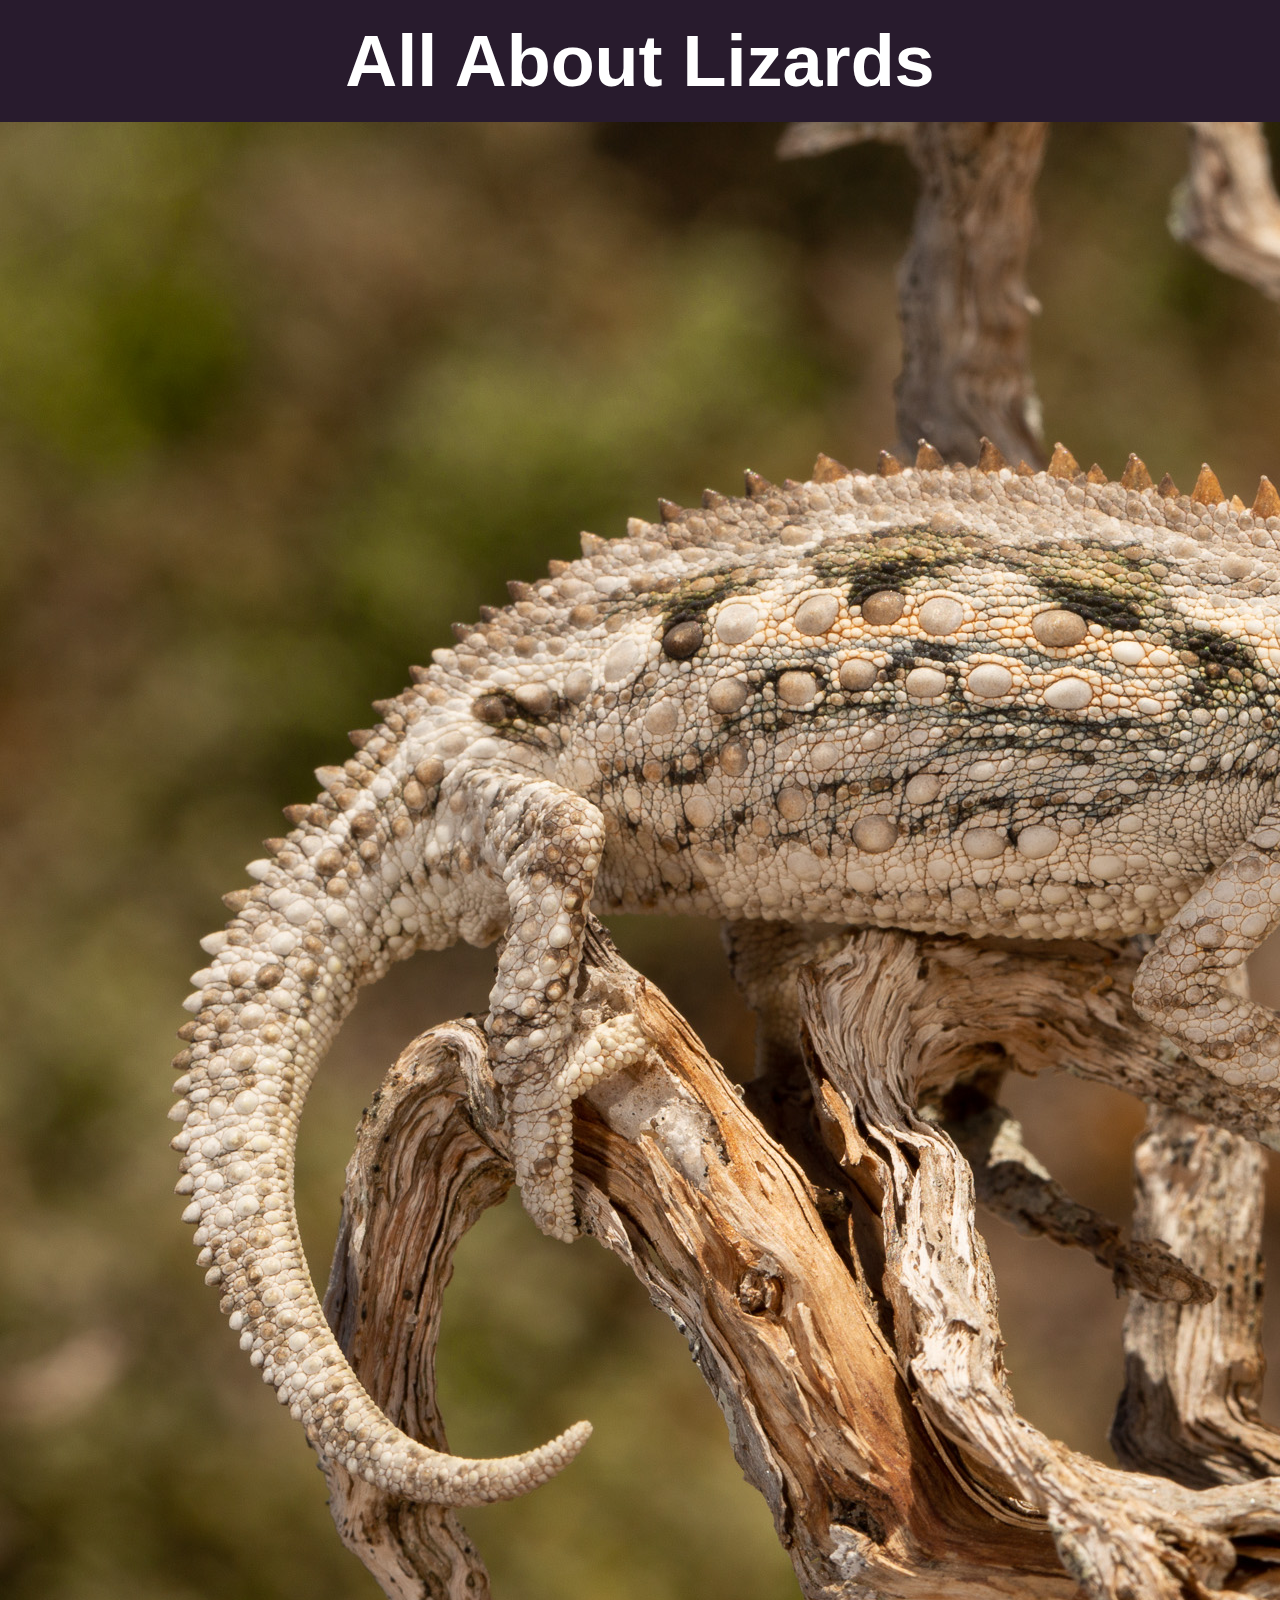
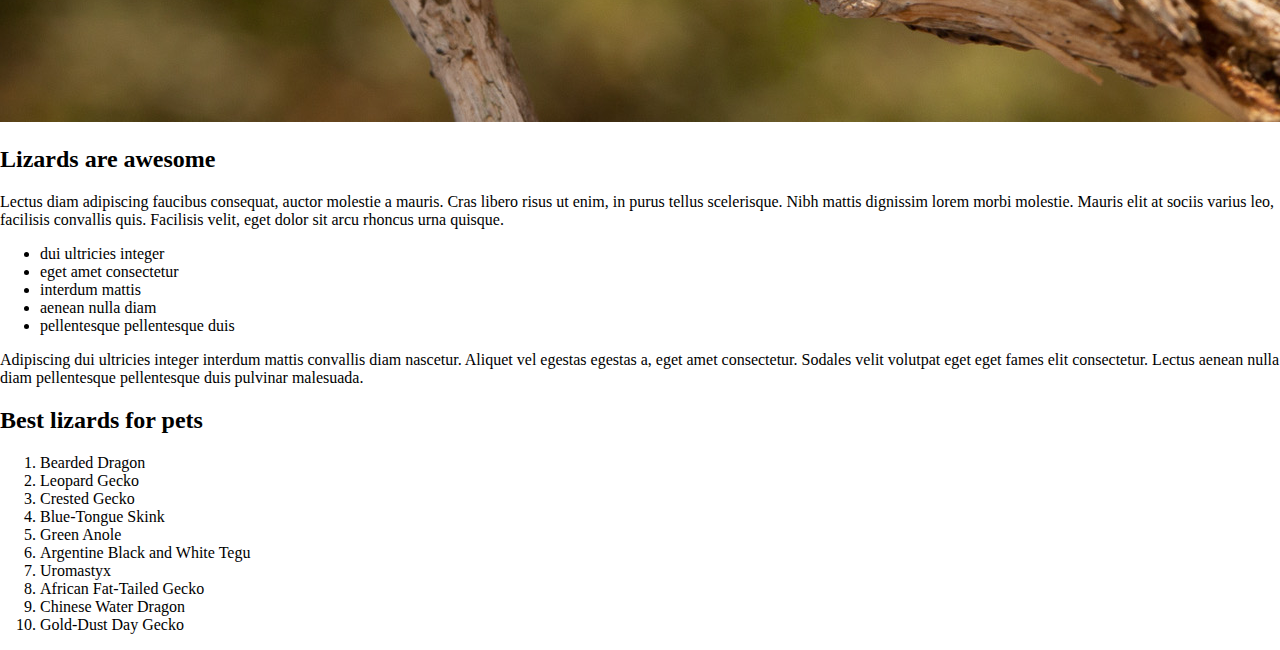
==== index.html @ 0e9bcd40 "working the challenge" ====
<!DOCTYPE html>
<html lang="en">
    <head>
        <title>Scrimba Challenge #1</title>
        <link href="css/index.css" rel="stylesheet">
    </head>
    <body>

        <header>
            <h1>All About Lizards</h1>
        </header>
        <main>
            <section class="main-content">
                <img src="img/chamelion.jpg" alt="woody chamelion">

                <h2>Lizards are awesome</h2>
                <p>Lectus diam adipiscing faucibus consequat, auctor molestie a mauris. 
                    Cras libero risus ut enim, in purus tellus scelerisque. Nibh mattis dignissim lorem morbi 
                    molestie. Mauris elit at sociis varius leo, facilisis convallis quis. Facilisis 
                    velit, eget dolor sit arcu rhoncus urna quisque.</p>
                
                <!-- insert the unordered list here -->
                <ul>
                    <li>dui ultricies integer</li>
                    <li>eget amet consectetur</li>
                    <li>interdum mattis</li>
                    <li>aenean nulla diam</li>
                    <li>pellentesque pellentesque duis</li>
                </ul>
                
                <p>Adipiscing dui ultricies integer interdum mattis convallis diam nascetur. 
                    Aliquet vel egestas egestas a, eget amet consectetur. Sodales velit volutpat eget 
                    eget fames elit consectetur. Lectus aenean nulla diam pellentesque pellentesque 
                    duis pulvinar malesuada. </p>
            </section>
            
            <aside class="sidebar">
                <h2>Best lizards for pets</h2>
                <!-- insert the ordered list here -->
                <ol>
                    <li>Bearded Dragon</li>
                    <li>Leopard Gecko</li>
                    <li> Crested Gecko</li>
                    <li>Blue-Tongue Skink</li>
                    <li>Green Anole</li>
                    <li>Argentine Black and White Tegu</li>
                    <li>Uromastyx</li>
                    <li>African Fat-Tailed Gecko</li>
                    <li>Chinese Water Dragon</li>
                    <li>Gold-Dust Day Gecko</li>
                </ol>
                
            </aside>

        </main>
        
    </body>
</html>
---- css/index.css ----
#me {
    color:gray;
    font-family:Arial, Helvetica, sans-serif;
    background-color: black;
    text-align: center;

    margin: 40px 20px;
    padding:  20px;

}

h1 {

    color: #FFF;
    background-color: #281B2D;
    font-family: Arial, Helvetica, sans-serif;
    text-align: center;
    font-size: 72px;
    margin: 0;
    padding: 20px;
}

body {
    margin: 0;
}
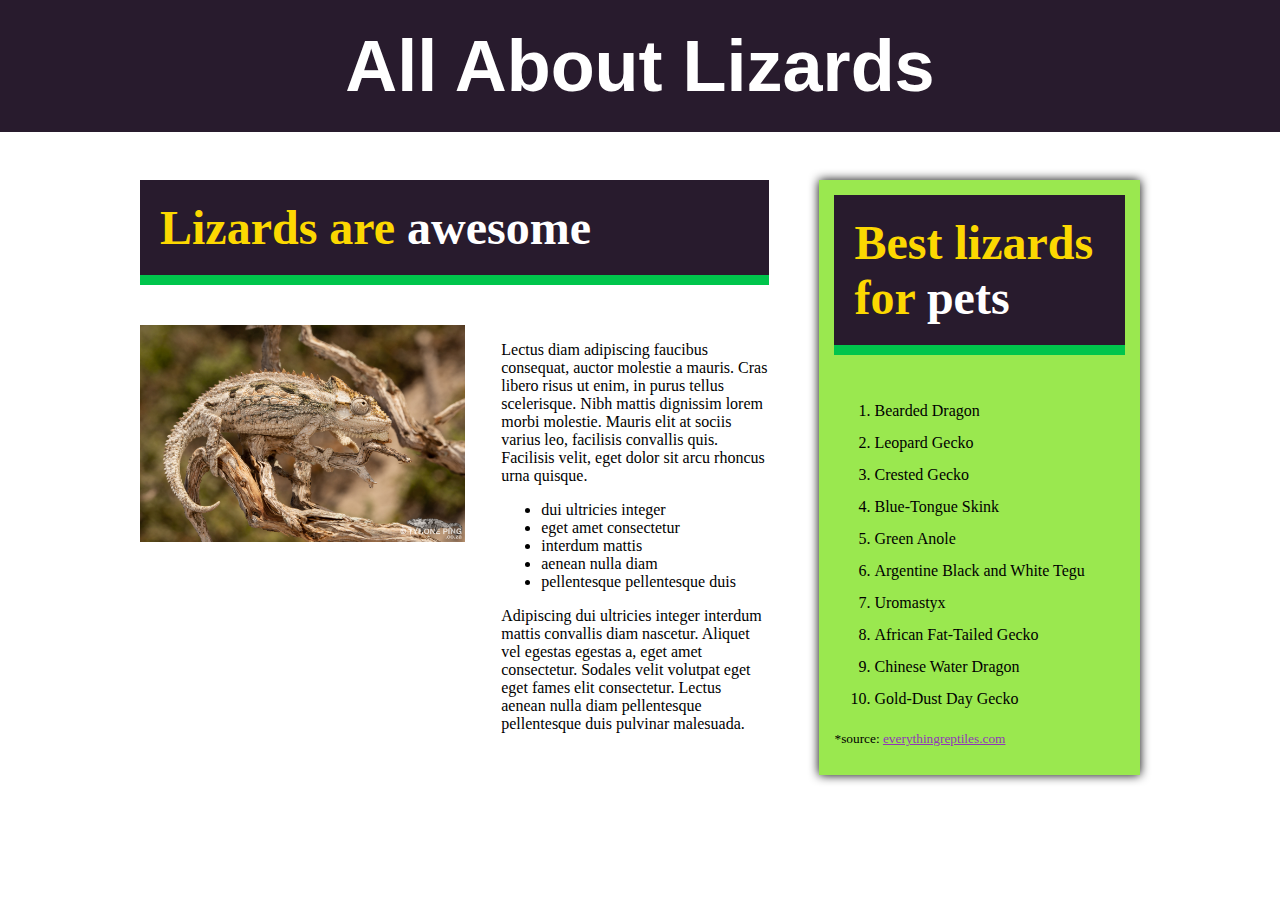
==== commit 38a15ad8: "first challenge done" ====
--- a/index.html
+++ b/index.html
@@ -1,7 +1,9 @@
 <!DOCTYPE html>
 <html lang="en">
+
+<!--This is the Scrimba HTML CSS challenge -->
     <head>
-        <title>Scrimba Challenge #1</title>
+        <title>All About Lizards</title>
         <link href="css/index.css" rel="stylesheet">
     </head>
     <body>
@@ -10,48 +12,57 @@
             <h1>All About Lizards</h1>
         </header>
         <main>
-            <section class="main-content">
-                <img src="img/chamelion.jpg" alt="woody chamelion">
+            <div class="container">
+                <div class="columns">
+                    <section class="main-content">
+                        <h2 class="subheading">Lizards are <span class="change">awesome</span></h2>
+                        <div class="columns">
+                            <div class="col1">
+                                <img src="img/chamelion.jpg" alt="woody chamelion">
+                            </div>
 
-                <h2>Lizards are awesome</h2>
-                <p>Lectus diam adipiscing faucibus consequat, auctor molestie a mauris. 
-                    Cras libero risus ut enim, in purus tellus scelerisque. Nibh mattis dignissim lorem morbi 
-                    molestie. Mauris elit at sociis varius leo, facilisis convallis quis. Facilisis 
-                    velit, eget dolor sit arcu rhoncus urna quisque.</p>
-                
-                <!-- insert the unordered list here -->
-                <ul>
-                    <li>dui ultricies integer</li>
-                    <li>eget amet consectetur</li>
-                    <li>interdum mattis</li>
-                    <li>aenean nulla diam</li>
-                    <li>pellentesque pellentesque duis</li>
-                </ul>
-                
-                <p>Adipiscing dui ultricies integer interdum mattis convallis diam nascetur. 
-                    Aliquet vel egestas egestas a, eget amet consectetur. Sodales velit volutpat eget 
-                    eget fames elit consectetur. Lectus aenean nulla diam pellentesque pellentesque 
-                    duis pulvinar malesuada. </p>
-            </section>
-            
-            <aside class="sidebar">
-                <h2>Best lizards for pets</h2>
-                <!-- insert the ordered list here -->
-                <ol>
-                    <li>Bearded Dragon</li>
-                    <li>Leopard Gecko</li>
-                    <li> Crested Gecko</li>
-                    <li>Blue-Tongue Skink</li>
-                    <li>Green Anole</li>
-                    <li>Argentine Black and White Tegu</li>
-                    <li>Uromastyx</li>
-                    <li>African Fat-Tailed Gecko</li>
-                    <li>Chinese Water Dragon</li>
-                    <li>Gold-Dust Day Gecko</li>
-                </ol>
-                
-            </aside>
-
+                            <div class="col2">
+                                <p>Lectus diam adipiscing faucibus consequat, auctor molestie a mauris. 
+                                    Cras libero risus ut enim, in purus tellus scelerisque. Nibh mattis dignissim lorem morbi 
+                                    molestie. Mauris elit at sociis varius leo, facilisis convallis quis. Facilisis 
+                                    velit, eget dolor sit arcu rhoncus urna quisque.</p>
+                                
+                                <!-- insert the unordered list here -->
+                                <ul>
+                                    <li>dui ultricies integer</li>
+                                    <li>eget amet consectetur</li>
+                                    <li>interdum mattis</li>
+                                    <li>aenean nulla diam</li>
+                                    <li>pellentesque pellentesque duis</li>
+                                </ul>
+                                
+                                <p>Adipiscing dui ultricies integer interdum mattis convallis diam nascetur. 
+                                    Aliquet vel egestas egestas a, eget amet consectetur. Sodales velit volutpat eget 
+                                    eget fames elit consectetur. Lectus aenean nulla diam pellentesque pellentesque 
+                                    duis pulvinar malesuada. </p>
+                            </div>
+                        </div>
+                    </section>
+                    
+                    <aside class="sidebar">
+                        <h2 class="subheading">Best lizards for <span class="change">pets</span></h2>
+                        <!-- insert the ordered list here -->
+                        <ol class="lizard-list">
+                            <li>Bearded Dragon</li>
+                            <li>Leopard Gecko</li>
+                            <li> Crested Gecko</li>
+                            <li>Blue-Tongue Skink</li>
+                            <li>Green Anole</li>
+                            <li>Argentine Black and White Tegu</li>
+                            <li>Uromastyx</li>
+                            <li>African Fat-Tailed Gecko</li>
+                            <li>Chinese Water Dragon</li>
+                            <li>Gold-Dust Day Gecko</li>
+                        </ol>
+                        <p class="link-source">*source: <a href="https://www.everythingreptiles.com/20-best-pet-lizards/">everythingreptiles.com</a></p>
+                    </aside>
+                </div>
+            </div>
         </main>
         
     </body>
--- a/css/index.css
+++ b/css/index.css
@@ -1,14 +1,5 @@
-#me {
-    color:gray;
-    font-family:Arial, Helvetica, sans-serif;
-    background-color: black;
-    text-align: center;
 
-    margin: 40px 20px;
-    padding:  20px;
-
-}
-
+/*element selectors have nothing in the beginning*/
 h1 {
 
     color: #FFF;
@@ -16,10 +7,80 @@
     font-family: Arial, Helvetica, sans-serif;
     text-align: center;
     font-size: 72px;
-    margin: 0;
-    padding: 20px;
+    margin-top: 0;
+    padding: 25px 0;
 }
 
 body {
     margin: 0;
 }
+
+/*psuedo class*/
+
+a{
+    color: #9138b7
+}
+
+a:hover {
+    color:#fff;
+}
+
+
+
+/*class selectors have a dot (.) in the beginning*/
+.subheading {
+    font-size: 48px;
+    color: #FCD801;
+    background-color: #281B2D;
+    padding: 20px;
+    border-bottom: 10px solid #00c54c; 
+    margin-top: 0;
+    
+    /* try to remember box model properties*/
+
+    /*this is the same as
+    border-bottom-size: 10px
+    border-bottom-style: solid
+    border-bottom-color: #00c54c*/
+}
+
+/*customizing with an inline element*/
+.change {
+    color: #FFF;
+}
+
+.container {
+    max-width: 1000px;
+    margin: 0 auto;
+    padding: 0 20px;
+}
+
+img {
+    max-width: 90%;
+}
+
+.columns{
+    display: flex;
+}
+
+.main-content {
+    width: 65%;
+    margin-right:5%;
+    
+}
+
+.sidebar {
+    width: 30%;
+    background-color: #9ae84f;
+    padding:  15px;
+    box-shadow: 0px 0px 10px 0.1px;
+    
+}
+
+.lizard-list {
+    line-height: 2;
+}
+
+.link-source {
+    font-size: smaller;
+}